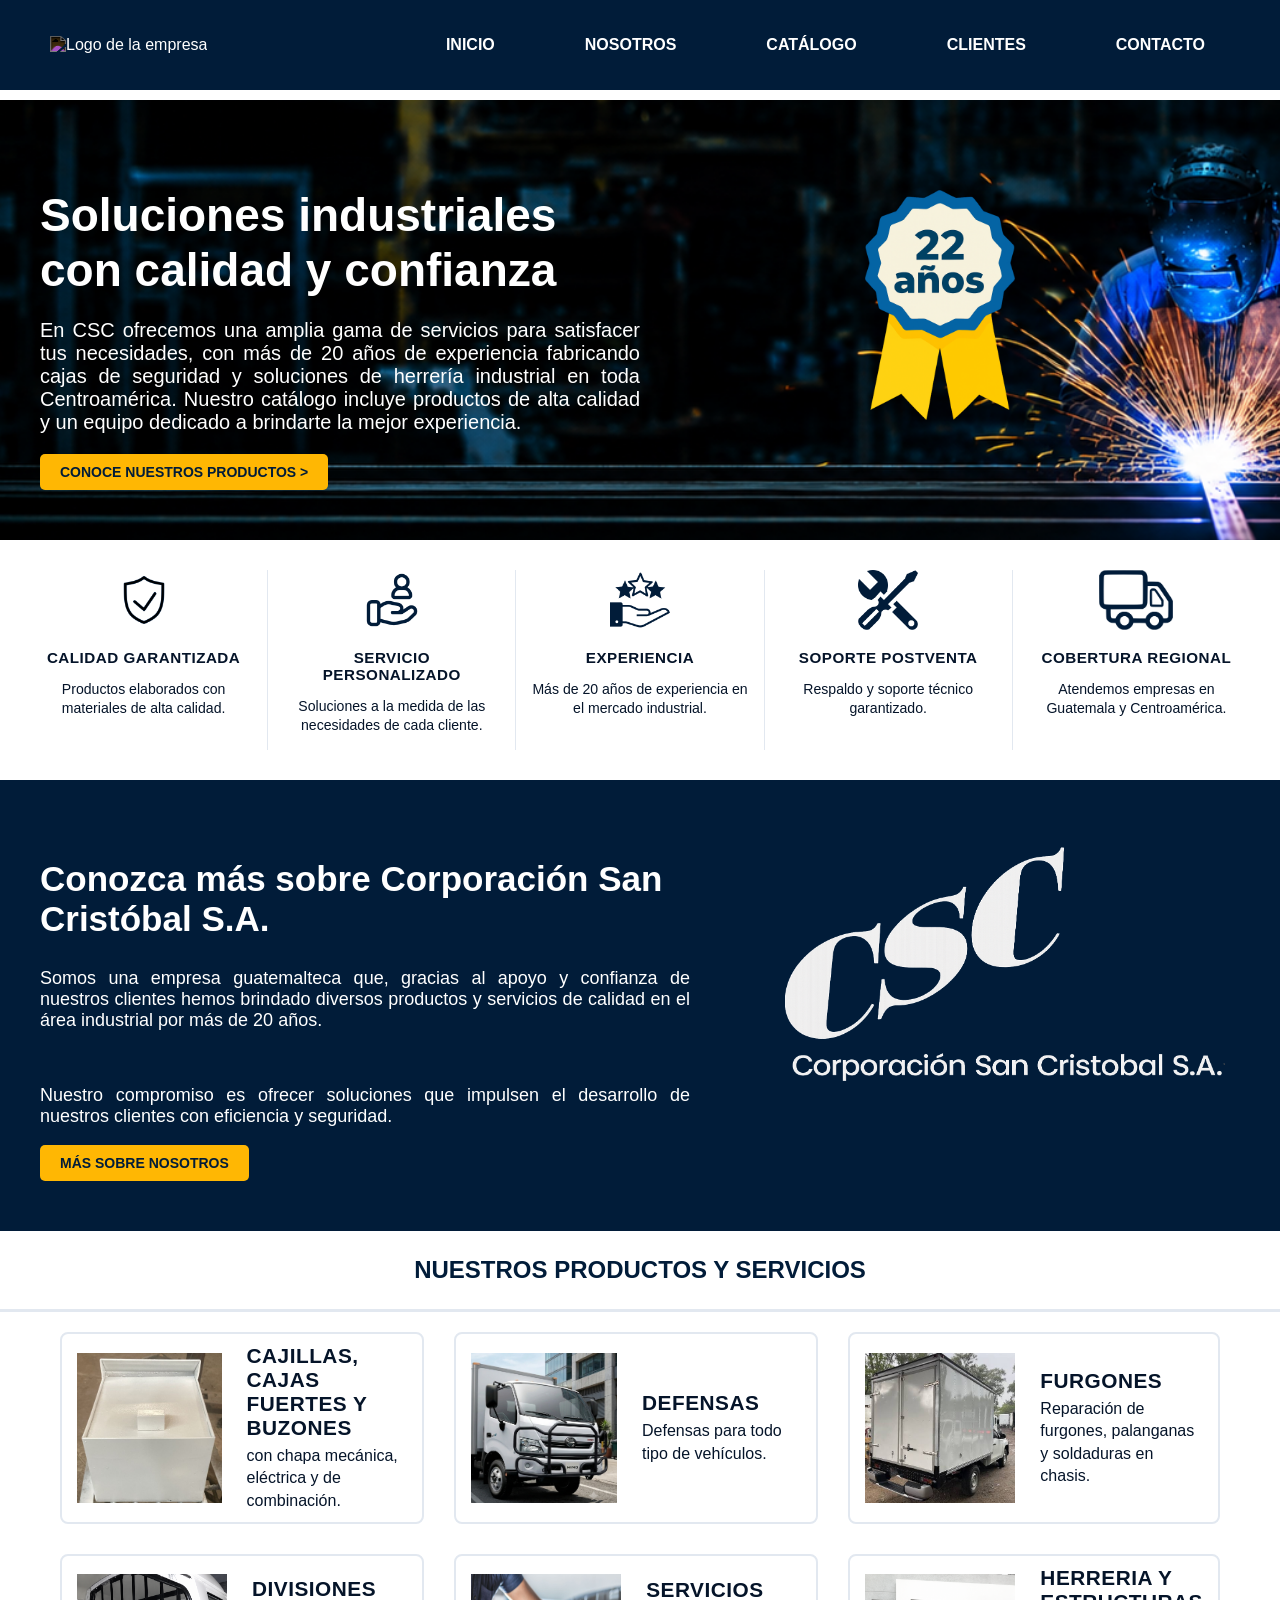
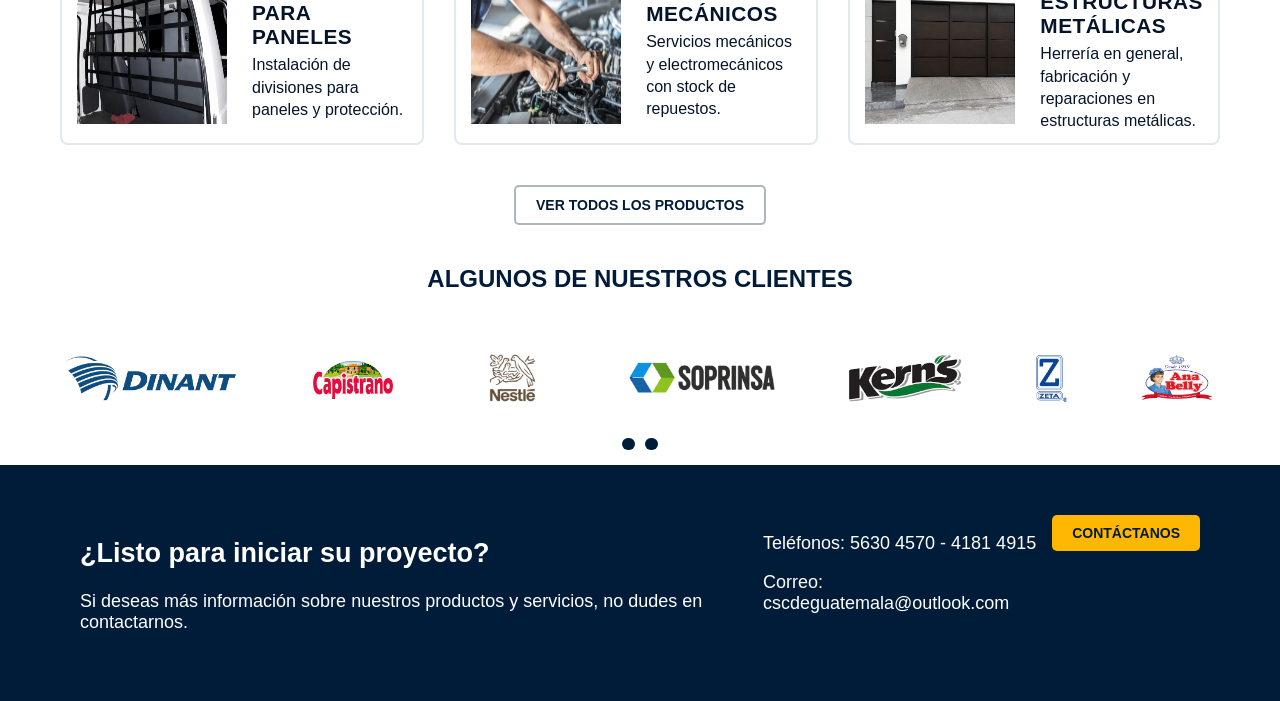
==== index.html @ 291e5799 "Add files via upload" ====
<!DOCTYPE html>
<html lang="es">
<head>
    <meta charset="UTF-8">
    <meta name="viewport" content="width=device-width, initial-scale=1.0">
    <title>CSC</title>
    <link rel="icon" type="image/png" href="img/LogoO.png">
    <link rel="stylesheet" href="style.css">
</head>
<body>
    <header>
        <div class="logo">
            <img src="img/logo.png" alt="Logo de la empresa">
        </div>

        <button class="hamburger" id="hamburger-btn" aria-label="Abrir menú">
            <span></span>
            <span></span>
            <span></span>
        </button>

        <nav class="nav-menu" id="nav-menu">
            <ul>
                <li><a href="#inicio">INICIO</a></li>
                <li><a href="#nosotros">NOSOTROS</a></li>
                <li><a href="#catalogo">CATÁLOGO</a></li>
                <li><a href="#clientes">CLIENTES</a></li>
                <li><a href="#contacto">CONTACTO</a></li>
            </ul>
        </nav>
    </header>

    <main>
        <section id="inicio">
            <div class="presentacion">
                <div class="texto">
            <h1>Soluciones industriales <br> con calidad y confianza</h1>
            <p>En CSC ofrecemos una amplia gama de servicios para satisfacer tus necesidades, con más de 20 años de experiencia 
            fabricando cajas de seguridad y soluciones de herrería industrial en toda Centroamérica. Nuestro catálogo incluye productos 
            de alta calidad y un equipo dedicado a brindarte la mejor experiencia.</p>
            <a href="#catalogo">
                <button>CONOCE NUESTROS PRODUCTOS ></button>
            </a>
                </div>

                <div class="imagen">
                    <div class="medalla">
                        <img src="img/medalla.jpg" alt="Medalla de calidad">
                    </div>
                </div>
            </div>    
            <div class="features">
                <div class="feature-item">
                    <img src="img/Calidad.png" alt="Icono de calidad">
                    <h3 class="feature-title">CALIDAD GARANTIZADA</h3>
                    <p class="feature-text">Productos elaborados con materiales de alta calidad.</p>
                </div>

                <div class="feature-item">
                    <img src="img/Servicio.png" alt="Icono de servicio">
                    <h3 class="feature-title">SERVICIO PERSONALIZADO</h3>
                    <p class="feature-text">Soluciones a la medida de las necesidades de cada cliente.</p>
                </div>

                <div class="feature-item">
                    <img src="img/Experiencia.png" alt="Icono de experiencia">
                    <h3 class="feature-title">EXPERIENCIA</h3>
                    <p class="feature-text">Más de 20 años de experiencia en el mercado industrial.</p>
                </div>

                <div class="feature-item">
                    <img src="img/Soporte.png" alt="Icono de soporte">
                    <h3 class="feature-title">SOPORTE POSTVENTA</h3>
                    <p class="feature-text">Respaldo y soporte técnico garantizado.</p>
                </div>

                <div class="feature-item">
                    <img src="img/Cobertura.png" alt="Icono de cobertura regional">
                    <h3 class="feature-title">COBERTURA REGIONAL</h3>
                    <p class="feature-text">Atendemos empresas en Guatemala y Centroamérica.</p>
                </div>
            </div>    
        </section>

        <section id="nosotros">
            <div class="nosotros">
                 <div class="texto">
            <h2>Conozca más sobre Corporación San Cristóbal S.A.</h2>
            <p>Somos una empresa guatemalteca que, gracias al apoyo y confianza de nuestros clientes hemos brindado diversos productos
            y servicios de calidad en el área industrial por más de 20 años.</p>
           <br><p>Nuestro compromiso es ofrecer soluciones que impulsen el desarrollo de nuestros clientes con eficiencia y seguridad.</p>

                <button id="mas-nosotros">MÁS SOBRE NOSOTROS</button>

                <dialog id="miModal">
                <form method="dialog">
                    <h2>Nuestro lema es <br>"SERVICIO PERSONALIZADO"</h2>
                    <p>Su empresa es importante para nosotros y estamos comprometidos a
                    brindarles productos y servicios de calidad ofreciendo valores agregados
                    como el respaldo y soporte posventa cuando lo requieran.
                    Cada producto ofrecido es elaborado con materiales de calidad, con diseño y
                    medidas específicas que se adaptan a la necesidad de cada cliente.
                    Somos la mejor opción para el desarrollo de sus proyectos, contáctenos y
                    solicite su cotización.</p>
                    <!-- El botón con method="dialog" cierra el modal automáticamente -->
                    <button id="cerrarBtn">Cerrar</button>
                </form>
                </dialog>
                </div>
                <div class="logo2">
                    <img src="img/Logo.png" alt="Logo de la empresa">
                </div>    
            </div>
        </section>

        <section id="catalogo">
            <div class="catalogo">
            <h2>NUESTROS PRODUCTOS Y SERVICIOS</h2>
            </div>    
            <div class="caracteristicas">
                <div class="carac-item">
                    <img src="img/Cajas.jpeg" alt="Icono de cajas fuertes">
                    <div class="carac-info">
                        <h3 class="carac-title">CAJILLAS, CAJAS FUERTES Y BUZONES</h3>
                        <p class="carac-text">con chapa mecánica, eléctrica y de combinación.</p>
                    </div>
                </div>

                <div class="carac-item">
                    <img src="img/Defensa.png" alt="Icono de defensas">
                    <div class="carac-info">
                        <h3 class="carac-title">DEFENSAS</h3>
                        <p class="carac-text">Defensas para todo tipo de vehículos.</p>
                    </div>
                </div>

                <div class="carac-item">
                    <img src="img/Furgones.jpeg" alt="Icono de furgones">
                    <div class="carac-info">
                        <h3 class="carac-title">FURGONES</h3>
                        <p class="carac-text">Reparación de furgones, palanganas y soldaduras en chasis.</p>
                    </div>
                </div>

                <div class="carac-item">
                    <img src="img/Division.png" alt="Icono de divisiones">
                    <div class="carac-info">
                        <h3 class="carac-title">DIVISIONES PARA PANELES</h3>
                        <p class="carac-text">Instalación de divisiones para paneles y protección.</p>
                    </div>
                </div>

                <div class="carac-item">
                    <img src="img/Mecanica.jpg" alt="Icono de servicios mecánicos">
                    <div class="carac-info">
                        <h3 class="carac-title">SERVICIOS MECÁNICOS</h3>
                        <p class="carac-text">Servicios mecánicos y electromecánicos con stock de repuestos.</p>
                    </div>
                </div>
                
                <div class="carac-item">
                    <img src="img/Metalica.png" alt="Icono de herreria">
                    <div class="carac-info">
                        <h3 class="carac-title">HERRERIA Y ESTRUCTURAS METÁLICAS</h3>
                        <p class="carac-text">Herrería en general, fabricación y reparaciones en estructuras metálicas.</p>
                    </div>
                </div>
            </div>

            <button id="btn-catalogo">VER TODOS LOS PRODUCTOS</button>
                <dialog id="CatalogoModal">
                <form method="dialog">

                    <div class="caracteristicasModal">
                        <div class="carac-item">
                            <img src="img/Cajas.jpeg" alt="Icono de cajas fuertes">
                            <div class="carac-info">
                                <h3 class="carac-title">CAJILLAS, CAJAS FUERTES Y BUZONES</h3>
                                <p class="carac-text">con chapa mecánica, eléctrica y de combinación.</p>
                            </div>
                        </div>

                        <div class="carac-item">
                            <img src="img/Defensa.png" alt="Icono de defensas">
                            <div class="carac-info">
                                <h3 class="carac-title">DEFENSAS</h3>
                                <p class="carac-text">Defensas para todo tipo de vehículos.</p>
                            </div>
                        </div>

                        <div class="carac-item">
                            <img src="img/Furgones.jpeg" alt="Icono de furgones">
                            <div class="carac-info">
                                <h3 class="carac-title">FURGONES</h3>
                                <p class="carac-text">Reparación de furgones, palanganas y soldaduras en chasis.</p>
                            </div>
                        </div>

                        <div class="carac-item">
                            <img src="img/Division.png" alt="Icono de divisiones">
                            <div class="carac-info">
                                <h3 class="carac-title">DIVISIONES PARA PANELES</h3>
                                <p class="carac-text">Instalación de divisiones para paneles y protección.</p>
                            </div>
                        </div>

                        <div class="carac-item">
                            <img src="img/Mecanica.jpg" alt="Icono de servicios mecánicos">
                            <div class="carac-info">
                                <h3 class="carac-title">SERVICIOS MECÁNICOS</h3>
                                <p class="carac-text">Servicios mecánicos y electromecánicos con stock de repuestos.</p>
                            </div>
                        </div>
                        
                        <div class="carac-item">
                            <img src="img/Estanterias.png" alt="Icono de estanteria">
                            <div class="carac-info">
                                <h3 class="carac-title">ESTANTERÍAS A LA MEDIDA</h3>
                                <p class="carac-text">Diseño y fabricación de estanterías metálicas resistentes, adaptadas a tus espacios y necesidades de almacenamiento.</p>
                            </div>
                        </div>

                        <div class="carac-item">
                            <img src="img/FurgonF.jpeg" alt="Icono de furgon frio">
                            <div class="carac-info">
                                <h3 class="carac-title">FURGONES REFRIGERADOS Y TÉRMICOS</h3>
                                <p class="carac-text">Reparación, sellado y mantenimiento de furgones para transporte de producto congelado y refrigerado.</p>
                            </div>
                        </div>

                        <div class="carac-item">
                            <img src="img/Metalica.png" alt="Icono de herreria">
                            <div class="carac-info">
                                <h3 class="carac-title">HERRERIA Y ESTRUCTURAS METÁLICAS</h3>
                                <p class="carac-text">Herrería en general, fabricación y reparaciones en estructuras metálicas.</p>
                            </div>
                        </div>

                         <div class="carac-item">
                            <img src="img/trocket.jpg" alt="Icono de trockets">
                            <div class="carac-info">
                                <h3 class="carac-title">TROCKETS</h3>
                                <p class="carac-text">trocket manual, práctico y resistente para el manejo y transporte de carga.</p>
                            </div>
                        </div>

                         <div class="carac-item">
                            <img src="img/Cajachica.jpg" alt="Icono de cajachica">
                            <div class="carac-info">
                                <h3 class="carac-title">CAJAS CHICAS</h3>
                                <p class="carac-text">Cajas metálicas seguras y portátiles, ideales para el resguardo y organización de documentos.</p>
                            </div>
                        </div>

                        <div class="carac-item">
                            <img src="img/Gabinete.png" alt="Icono de gabinete">
                            <div class="carac-info">
                                <h3 class="carac-title">GABINETES DE LLAVES</h3>
                                <p class="carac-text">Organizadores metálicos de pared con cerradura para el control y resguardo seguro de múltiples juegos de llaves.</p>
                            </div>
                        </div>

                        <div class="carac-item">
                            <img src="img/Chapa.jpeg" alt="Icono de chapa">
                            <div class="carac-info">
                                <h3 class="carac-title">VARIEDAD DE CHAPAS</h3>
                                <p class="carac-text">AMPLIA gama de cerraduras de alta seguridad y repuestos para puertas, portones y cajas fuertes.</p>
                            </div>
                        </div>

                        <div class="carac-item">
                            <img src="img/Kit.jpeg" alt="Icono de Kit">
                            <div class="carac-info">
                                <h3 class="carac-title">EQUIPO DE SEGURIDAD</h3>
                                <p class="carac-text">Kits y accesorios de protección industrial diseñados para flotas y edificios.</p>
                            </div>
                        </div>

                    </div>
                    <button id="cerrarBtn">Cerrar</button>
                </form>
                </dialog>
        </section>

        <section id="clientes">
            <div class="Clientes-titulo">
                <h2>ALGUNOS DE NUESTROS CLIENTES</h2>
            </div>
            <div class="clientes">
                <div class="imagenes">
                    <img id="sec1" src="img/Dinant.png" alt="Cliente 1">
                    <img src="img/Capistrano.png" alt="Cliente 2">
                    <img src="img/Nestle.png" alt="Cliente 3">
                    <img src="img/soprinsa.png" alt="Cliente 4">
                    <img src="img/kerns.png" alt="Cliente 5">
                    <img src="img/zetagas.png" alt="Cliente 6">
                    <img src="img/anabelly.png" alt="Cliente 7">
                    <img src="img/lapopular.png" alt="Cliente 8">
                    <img src="img/pepsico.png" alt="Cliente 9">
                    <img src="img/Solid.png" alt="Cliente 10">
                    <img src="img/Ransa.png" alt="Cliente 11">
                    <img src="img/Bofasa.png" alt="Cliente 12">
                    <img id="sec2" src="img/Pozuelo.png" alt="Cliente 13">
                </div>
                <div class="btn-scroll">
                    <a href="#sec1"></a>
                    <a href="#sec2"></a>
                </div>
            </div>    

        </section>
    </main>

    <footer>
        <section id="contacto">
        <div class="contacto">
            <div class="info">
                <h2>¿Listo para iniciar su proyecto?</h2>
                <p>Si deseas más información sobre nuestros productos y servicios, no dudes en contactarnos.</p>
            </div>
            <div class="contact">
                <p>Teléfonos: 5630 4570 - 4181 4915</p>
                <p>Correo: cscdeguatemala@outlook.com</p>
            </div>
            <a href="mailto:cscdeguatemala@outlook.com">
                <button>CONTÁCTANOS</button></a>
            </a>
        </div>
        </section>
    </footer>
    
    <script src="script.js"></script>
</body>
</html>
---- style.css ----
body {
   font-family: "Poppins", sans-serif;
    margin: 0;
    padding: 0;
}

section {
    scroll-margin-top: 90px; /* Cambia 90px por la altura real de tu header */
}

header {
    background-color: #011c39;
    display: flex;
    justify-content: space-between;
    align-items: center;           
    padding: 0px 40px;

    position: fixed;
    top: 0;
    left: 0;
    width:100%;
    box-sizing:border-box;
    z-index: 1000;
}

.logo img {
  width: 140px;
  height: auto; 
  padding: 10px;
  filter: invert(100%);
}

nav ul{
  display: flex;
  gap: 60px;    
  list-style: none; 
  padding: 20px; 

}

nav ul li a {
  color: white;
  text-decoration: none;
  padding: 10px 15px;   
  font-weight: bold;

}

nav ul li a:hover {
    color: #ffb703;
}

.hamburger {
  display: none; /* No se muestra en computadoras */
  flex-direction: column;
  justify-content: space-between;
  width: 30px;
  height: 21px;
  background: transparent;
  border: none;
  cursor: pointer;
  padding: 0;
}

/* Estilo para las 3 líneas */
.hamburger span {
  width: 100%;
  height: 3px;
  background-color: #ffffff;
  border-radius: 3px;
  transition: all 0.3s ease;
}

html {
    scroll-behavior: smooth;
}

main {
    padding-top: 100px; /* Ajusta este valor según la altura real de tu header */
}

.presentacion{
    background-image: url('img/fondo3.png');
    color: white;
    padding: 50px 40px;
    display: flex;
    align-items: flex-start;         /* Centra verticalmente la medalla con el texto */


    background-size: cover;
    background-position: center;
    background-repeat: no-repeat;
    
    /* SOLUCIÓN A LA DISTANCIA: En lugar de un % gigante, usa un espacio fijo o distribuidor */
    justify-content: space-between; 
}

.texto {
    flex: 1;
    max-width: 650px; /* Evita que el texto invada el lado del soldador */
}

.imagen {
    flex: 1;
    display: flex;
    justify-content: center; /* Alinea la medalla a la derecha de forma controlada */
    
}

.texto h1{
  font-size: 46px;
  margin-bottom: 20px;
  line-height: 1.2;

}

.texto p{
  display: grid;
  gap: 15px;
  font-size: 20px;

  text-align: justify;
  text-justify: inter-word;
}

.medalla img {
    width:150px;
    padding:40px;
    margin-right:0;

}

/* 1. El contenedor principal (La gran barra blanca) */
.features {
    display: flex;                  /* Pone los 5 elementos en fila */
    justify-content: space-between; /* Distribuye el espacio equitativamente */
    background-color: #ffffff;      /* Fondo blanco */
    padding: 30px 20px;             /* Espacio interno arriba/abajo y a los lados */
}

/* 2. Cada una de las 5 cajitas individuales */
.feature-item {
    flex: 1;                        /* Hace que las 5 cajas midan exactamente lo mismo */
    text-align: center;             /* Centra todo el contenido (iconos, títulos y párrafos) */
    padding: 0 15px;                /* Espacio a los lados para que los textos no se peguen */
}

/* 3. El truco de las líneas divisorias grises */
.feature-item:not(:last-child) {
    border-right: 1px solid #e2e8f0; /* Línea gris delgada */
}

/* 4. Estilos para los textos internos */
.feature-title {
    font-size: 0.95rem;             /* Tamaño de letra compacto y elegante */
    color: #051429;                 /* El azul oscuro corporativo de CSC */
    margin-top: 15px;               /* Separa el título del icono de arriba */
    margin-bottom: 8px;             /* Separa el título del párrafo de abajo */
    font-weight: bold;
    letter-spacing: 0.5px;          /* Un poco de espacio entre letras */
}

.feature-text {
    font-size: 0.88rem;             /* Letra más pequeña para la descripción */
    color: #051429;                 /* Color gris azulado suave */
    line-height: 1.4;               /* Espaciado cómodo entre líneas de texto */
}

.feature-item img {
    height: 60px;                   /* Ajusta la altura de los iconos a tu gusto */
    width: auto;
    margin: 0 auto;
}

.nosotros{
    background-color: #011c39;
    color: white;
    padding: 50px 40px;
    display: flex;
    align-items: flex-start;         /* Centra verticalmente la medalla con el texto */
    
    /* SOLUCIÓN A LA DISTANCIA: En lugar de un % gigante, usa un espacio fijo o distribuidor */
    justify-content: space-between; 

}

.texto h2{
  display: grid;
  gap: 15px;
  font-size: 35px;

}

.nosotros .texto p{
  display: grid;
  gap: 15px;
  font-size: 18px;

  text-align: justify;
  text-justify: inter-word;
}

.logo2 img {
  width: 440px;
  height: auto; 
  padding: 15px;
  filter: invert(100%);
}

button {
    background-color: #ffb703;
    color: #011c39;
    border: none;
    border-radius: 5px;
    padding: 10px 20px;
    font-size: 14px;
    cursor: pointer;
    transition: background-color 0.3s ease;
    font-weight: bold;
}

dialog::backdrop {
  background-color: rgba(0, 0, 0, 0.5);
}

dialog {
  border: none;
  border-radius: 8px;
  padding: 35px;
  width: 90%;
  max-width: 800px;

  color: #011c39;
  font-size: 20px;
}

dialog h2 {
    text-align:center;
    margin-top:0;
}

#CatalogoModal::backdrop {
  background-color: rgba(0, 0, 0, 0.5);
}

#CatalogoModal {
  border: none;
  border-radius: 8px;
  padding: 30px 15px;       /* Reducimos ligeramente el padding lateral para ganar espacio */
  width: 90%;
  max-width: 800px;
  max-height: 80vh;
  overflow: hidden;         /* Mantiene el borde redondeado limpio */
  color: #011c39;
  font-size: 20px;
  box-sizing: border-box;   /* Incluye el padding dentro del cálculo del ancho total */
}

.caracteristicasModal {
  display: grid;                
  grid-template-columns: repeat(2, 1fr); 
  gap: 20px;                /* Ajustamos a 20px para dar más espacio horizontal a las tarjetas */
  background-color: #ffffff;      
  padding: 15px;            
  max-height: 55vh;             
  
  /* CONTROL DE SCROLLBARS */
  overflow-y: auto;         /* Activa la barra vertical cuando sea necesario */
  overflow-x: hidden;       /* ELIMINA definitivamente el scroll horizontal */
  box-sizing: border-box;
}

/* Evita que los ítems del grid fuercen un ancho mínimo mayor a su columna */
.caracteristicasModal .carac-item {
  min-width: 0;
  box-sizing: border-box;
}

/* ESTILOS DE LA BARRA DE SCROLL VERTICAL */
.caracteristicasModal::-webkit-scrollbar {
  width: 8px;                   
}

.caracteristicasModal::-webkit-scrollbar-thumb {
  background-color: #c1c1c1;
  border-radius: 10px;          
}

.caracteristicasModal::-webkit-scrollbar-track {
  background: #f1f1f1;
  border-radius: 10px;
}

.catalogo {
    padding: 5px 5px;
    text-align: center;
    color: #011c39;
    padding-bottom: 5px;
    border-bottom: 3px solid #e2e8f0; /* Línea gris delgada */
}


.caracteristicas {
    display: grid;                 /* Pone los 5 elementos en fila */
    grid-template-columns: repeat(3, 1fr); 
    gap: 30px;
    background-color: #ffffff;      /* Fondo blanco */
    padding: 20px 60px;             /* Espacio interno arriba/abajo y a los lados */
}

/* 2. Cada una de las 5 cajitas individuales */
.carac-item {
    display: flex;                  /* Convierte el interior de la caja en Flexbox */
    flex-direction: row;            /* Pone la imagen y el texto uno al lado del otro */
    align-items: center;            /* Centra verticalmente la imagen con el texto */
    gap: 25px;                      /* Espacio entre la imagen y el bloque de texto */
    padding: 10px 15px;
    border: 2px solid #e2e8f0;      /* Bordes simplificados en una sola línea */
    border-radius: 8px;
}


/* 4. Estilos para los textos internos */
.carac-title {
    font-size: 1.30rem;             /* Tamaño de letra compacto y elegante */
    color: #051429;                 /* El azul oscuro corporativo de CSC */
    margin-top: 0;               /* Separa el título del icono de arriba */
    margin-bottom: 5px;             /* Separa el título del párrafo de abajo */
    font-weight: bold;
    letter-spacing: 0.5px;          /* Un poco de espacio entre letras */           
}

.carac-text {
    font-size: 1.00rem;             /* Letra más pequeña para la descripción */
    color: #051429;                 /* Color gris azulado suave */
    line-height: 1.4;               /* Espaciado cómodo entre líneas de texto */
    margin: 0;                      /* Elimina márgenes innecesarios */
}

.carac-item img {
    height: 150px;                   /* Ajusta la altura de los iconos a tu gusto */
    width: 150px;
}

#btn-catalogo, #cerrarBtn {
    background-color: #ffff;
    color: #011c39;
    border: 2px solid #011c3952;
    border-radius: 5px;
    padding: 10px 20px;
    font-size: 14px;
    cursor: pointer;
    font-weight: bold;
    display: block; /* Hace que el botón sea un bloque para centrarlo */
    margin: 20px auto 0; /* Lo centra en la página */
    
}

#catalogo a {
    display: flex;
    justify-content: center;
    text-decoration: none; /* Le quita cualquier subrayado feo al enlace */
}

.Clientes-titulo h2 {
    text-align: center;
    padding: 20px 0; 
    color: #011c39;
}

.clientes {
    max-width: 1550px; /* Limita el ancho máximo para que no se vea demasiado grande*/
    width: 90%; /* Asegura que ocupe todo el ancho disponible hasta el máximo */
    margin: 0 auto; /* Centra el contenedor horizontalmente */
    position: relative; /* Necesario para posicionar los botones de scroll */
}

.imagenes {
    display: flex;
    align-items: center;            /* Centra verticalmente los logos */
    justify-content: space-between; /* Reparte los logos uniformemente */
    gap: 70px;                      /* Espacio constante entre logos */
    overflow-x: scroll;   
    scroll-snap-type: x mandatory;    
    scroll-behavior: smooth; 
    padding: 20px 0;     
}

.imagenes::-webkit-scrollbar {
    display: none; /* Oculta la barra de desplazamiento en navegadores WebKit */
}

.imagenes img{
    height: 50px;       /* Controla la altura para que no crezca a lo alto */
    width: auto;        /* Mantiene la proporción de cada logo */
    flex-shrink: 0;     /* Evita que los logos se aplasten */
}

.btn-scroll{
    display: flex;
    justify-content: center; /* Centra los botones horizontalmente */
    gap: 10px;
    margin-top: 15px;
    margin-bottom: 15px;
}

.btn-scroll a{
    width: .8rem;
    height: .8rem;
    background-color: #011c39;
    border-radius: 50%;
}

.contacto{
    background-color: #011c39;
    color: white;
    padding: 50px 80px;
    display: flex;
    align-items: flex-start;        
    justify-content: space-between;
    font-size: 18px;
}



@media (max-width:768px){

/* 2. MOSTREAMOS EL BOTÓN HAMBURGUESA EN MÓVIL */
  .hamburger {
    display: flex; 
  }

  /* 3. OCULTAMOS EL MENÚ HORIZONTAL Y LO VOLVEMOS VERTICAL */
  .nav-menu {
    display: none; /* Se oculta por defecto en móviles */
    position: absolute;
    top: 90px; /* Se posiciona debajo del header */
    left: 0;
    width: 100%;
    background-color: #011c39;
    flex-direction: column;
    align-items: center;
    padding: 20px 0;
    gap: 15px;
    box-shadow: 0 4px 8px rgba(0,0,0,0.2);
  }

  /* 4. CLASE QUE ACTIVA EL JS PARA DESPLEGAR EL MENÚ */
  .nav-menu.active {
    display: flex; /* Al hacer clic se muestra */
  }

    
section {
    scroll-margin-top: 150px; /* Cambia 90px por la altura real de tu header */
}    

.texto h1{
    font-size:32px;
}

.texto p{
    font-size:16px;
}

.presentacion{
    flex-direction:column;
    text-align:center;
    padding:40px 20px;
}

.texto{
    max-width:100%;
}

.imagen{
    margin-top:20px;
}

.medalla img{
    width:120px;
    margin:0;
    padding:10px;
}

.features{
    flex-direction:column;
}

.feature-item{
    border-right:none;
    border-bottom:1px solid #ddd;
    padding:20px;
}

.feature-item:last-child{
    border-bottom:none;
}

.caracteristicas,.caracteristicasModal{
    grid-template-columns:1fr;
    padding:20px;
}

.carac-item{
    flex-direction:column;
    text-align:center;
}

.carac-item img{
    width:120px;
    height:120px;
}

.nosotros{
    flex-direction:column;
    text-align:center;
}

.logo2 img{
    width:250px;
    margin:auto;
}

.contacto{
    flex-direction: column;
    align-items: center;
    text-align: center;
    padding: 40px 20px;
}

nav ul{
    gap:15px;
    padding:10px;
    flex-wrap:wrap;
    justify-content:center;
}
}
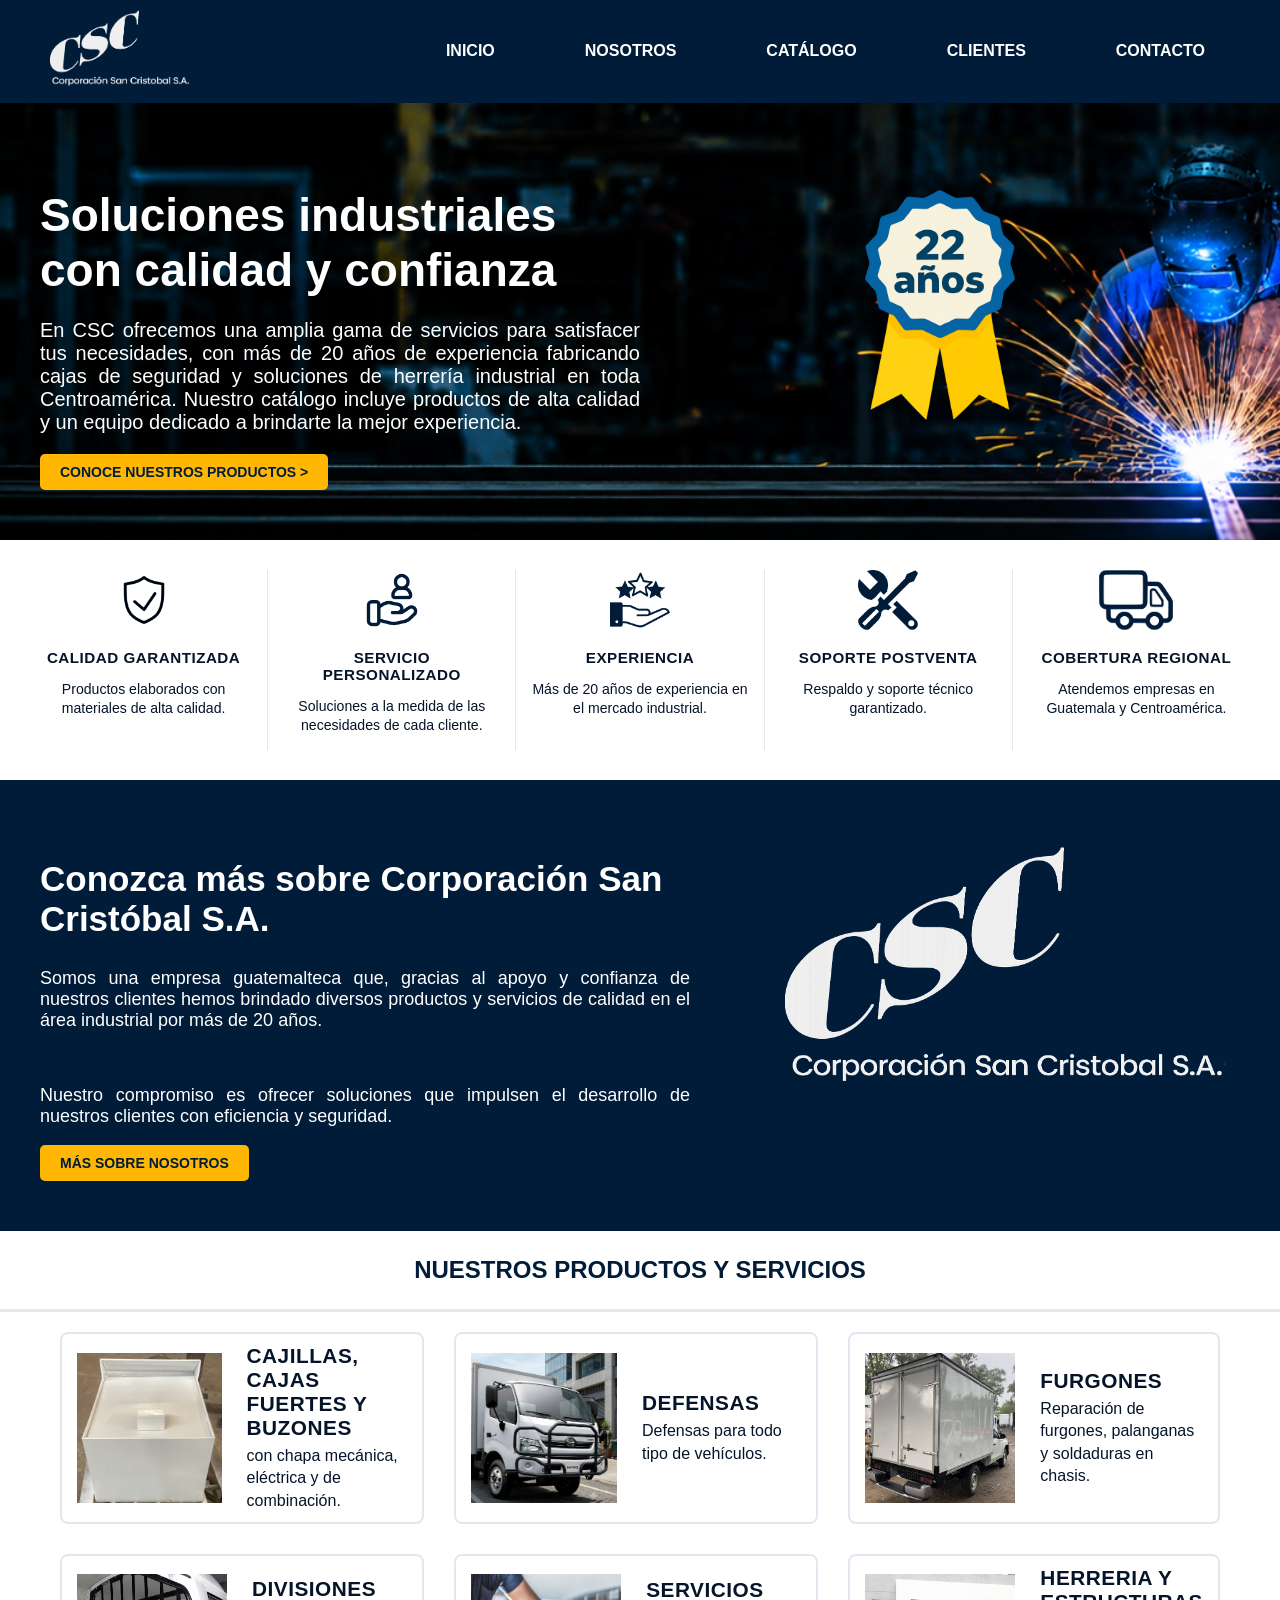
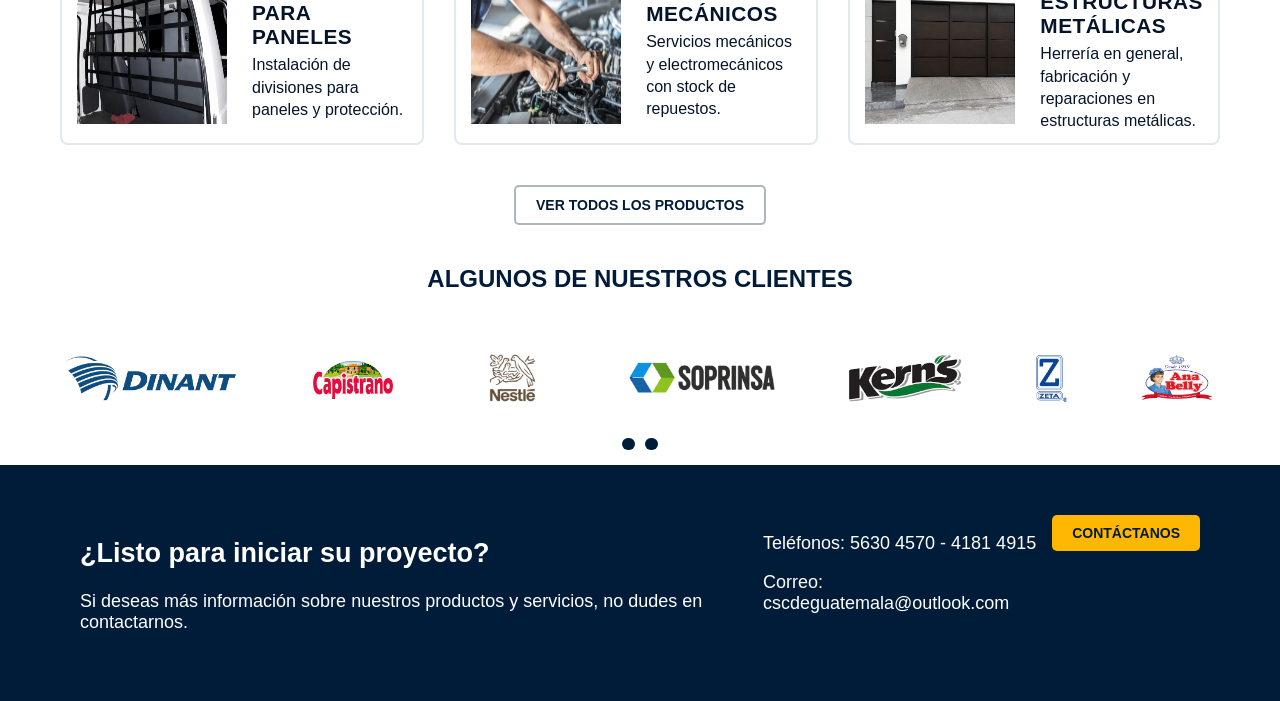
==== commit 700e77c3: "Add files via upload" ====
--- a/index.html
+++ b/index.html
@@ -10,7 +10,7 @@
 <body>
     <header>
         <div class="logo">
-            <img src="img/logo.png" alt="Logo de la empresa">
+            <img src="img/Logo.png" alt="Logo de la empresa">
         </div>
 
         <button class="hamburger" id="hamburger-btn" aria-label="Abrir menú">
